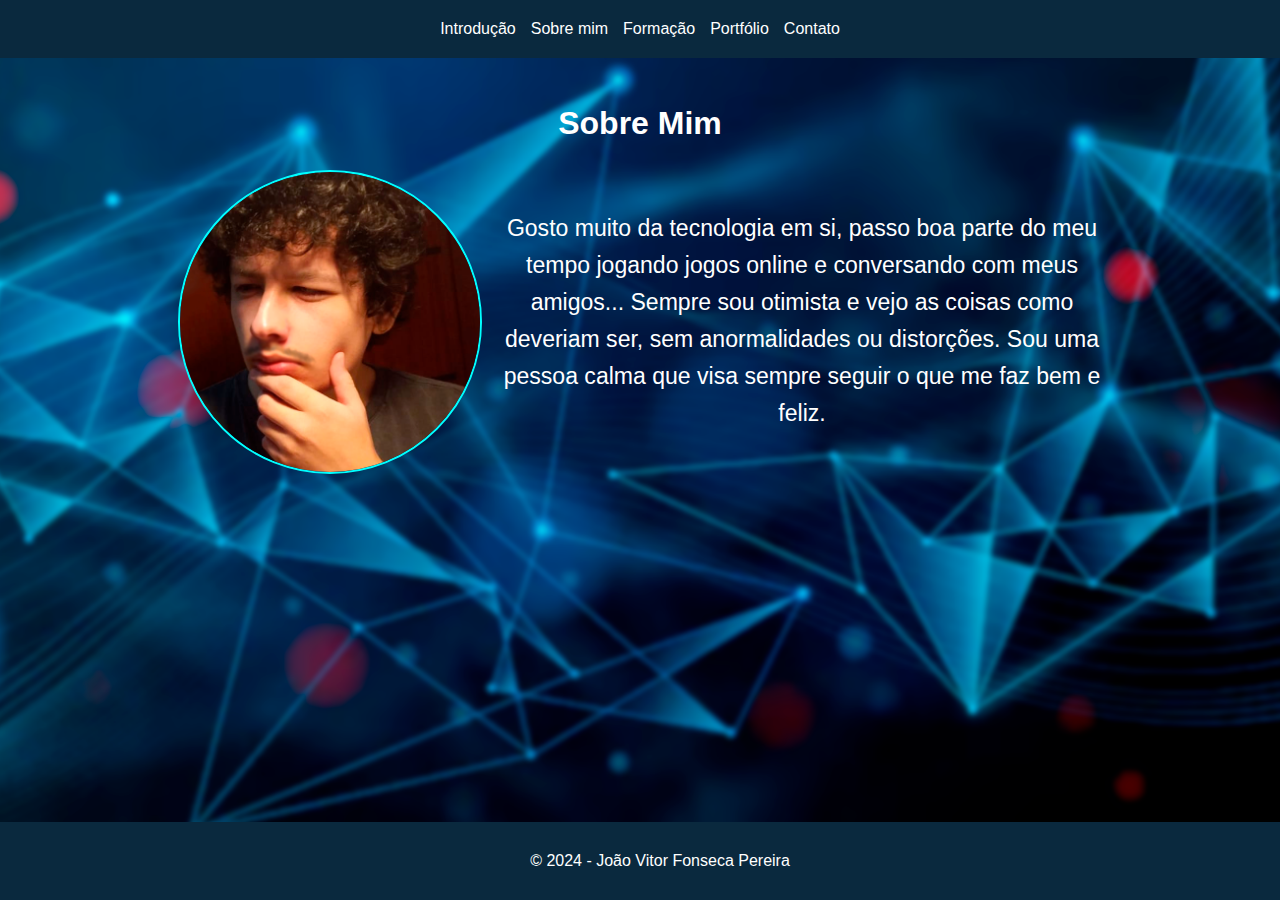
==== about.html @ fd2c1067 "v1" ====
<!DOCTYPE html>
<html lang="pt-BR">
<head>
    <meta charset="UTF-8">
    <meta name="viewport" content="width=device-width, initial-scale=1.0">
    <title>Sobre mim</title>
    <link rel="stylesheet" href="css/style.css">
</head>
<body>
    <header>
        <nav>
            <ul>
                <li><a href="index.html">Introdução</a></li>
                <li><a href="about.html">Sobre mim</a></li>
                <li><a href="education.html">Formação</a></li>
                <li><a href="portfolio.html">Portfólio</a></li>
                <li><a href="contact.html">Contato</a></li>
            </ul>
        </nav>
    </header>
    <main>
        <h1>Sobre Mim</h1>
        <div class="about-container">
            <img src="images/fotopessoal.png" alt="Foto Pessoal" class="foto-pessoal">
            <div class="about-text">
                <p>Gosto muito da tecnologia em si, passo boa parte do meu tempo jogando jogos online e conversando com meus amigos... Sempre sou otimista e vejo as coisas como deveriam ser, sem anormalidades ou distorções. Sou uma pessoa calma que visa sempre seguir o que me faz bem e feliz.</p>
            </div>
        </div>
    </main>
    <footer>
        <p>&copy; 2024 - João Vitor Fonseca Pereira</p>
    </footer>
</body>
</html>
---- css/style.css ----
/* Estilos gerais */
body {
    font-family: Arial, sans-serif;
    line-height: 1.6;
    margin: 0;
    padding: 0;
    display: flex;
    flex-direction: column;
    min-height: 100vh;
    background: url('../images/background.png') no-repeat center center fixed; /* Imagem de fundo */
    background-size: cover;
    color: #fff;
}

header {
    background: #0A293E;
    color: #fff;
    padding: 1rem 0;
    text-align: center;
}

nav ul {
    list-style: none;
    padding: 0;
    margin: 0;
    display: flex;
    justify-content: center;
    gap: 15px;
}

nav ul li {
    display: inline;
}

nav ul li a {
    color: #fff;
    text-decoration: none;
}

nav ul li a:hover {
    text-decoration: underline;
}

/* Estilos para o conteúdo */
main {
    flex: 1;
    padding: 20px;
    text-align: center;
}

main h1 {
    margin-top: 20px;
    font-size: 2em;
    text-align: center;
}

.foto-pessoal {
    width: 300px;
    height: 300px;
    object-fit: cover;
    border-radius: 50%;
    border: 2px solid #00FFFF;
    margin-bottom: 20px;
    display: inline-block;
    margin-right: 20px;
}

.about-container {
    display: flex;
    align-items: flex-start;
    justify-content: center;
    text-align: left;
}

.about-text {
    font-size: 1.2em;
    margin-top: 20px;
    max-width: 600px;
}

/* Estilos para o formulário de contato */
.form-contato {
    max-width: 600px;
    margin: 0 auto;
    text-align: left;
}

.form-contato label {
    display: block;
    margin-bottom: 10px;
    font-weight: bold;
}

.form-contato input,
.form-contato textarea {
    width: calc(100% - 20px);
    padding: 10px;
    margin-bottom: 20px;
    border: 1px solid #0A293E;
    border-radius: 5px;
    display: block;
    margin-left: auto;
    margin-right: auto;
}

.form-contato button {
    display: block;
    margin: 0 auto;
    padding: 10px 20px;
    background-color: #0A293E;
    color: white;
    border: none;
    border-radius: 5px;
    cursor: pointer;
    font-size: 1em;
}

.form-contato button:hover {
    background-color: #0056b3;
}

/* Estilos para o rodapé */
footer {
    background: #0A293E;
    color: #fff;
    text-align: center;
    padding: 10px 20px;
    position: fixed;
    width: 100%;
    bottom: 0;
}

main p {
    font-size: 1.2em;
    margin-top: 20px;
    text-align: center;
}

/* Estilos para imagens circulares na página inicial */
.images-container {
    display: flex;
    justify-content: center;
    gap: 20px;
    margin-top: 20px;
}

.images-container img.circular-image {
    width: 150px;
    height: 150px;
    border-radius: 50%;
    border: 2px solid #0A293E;
}
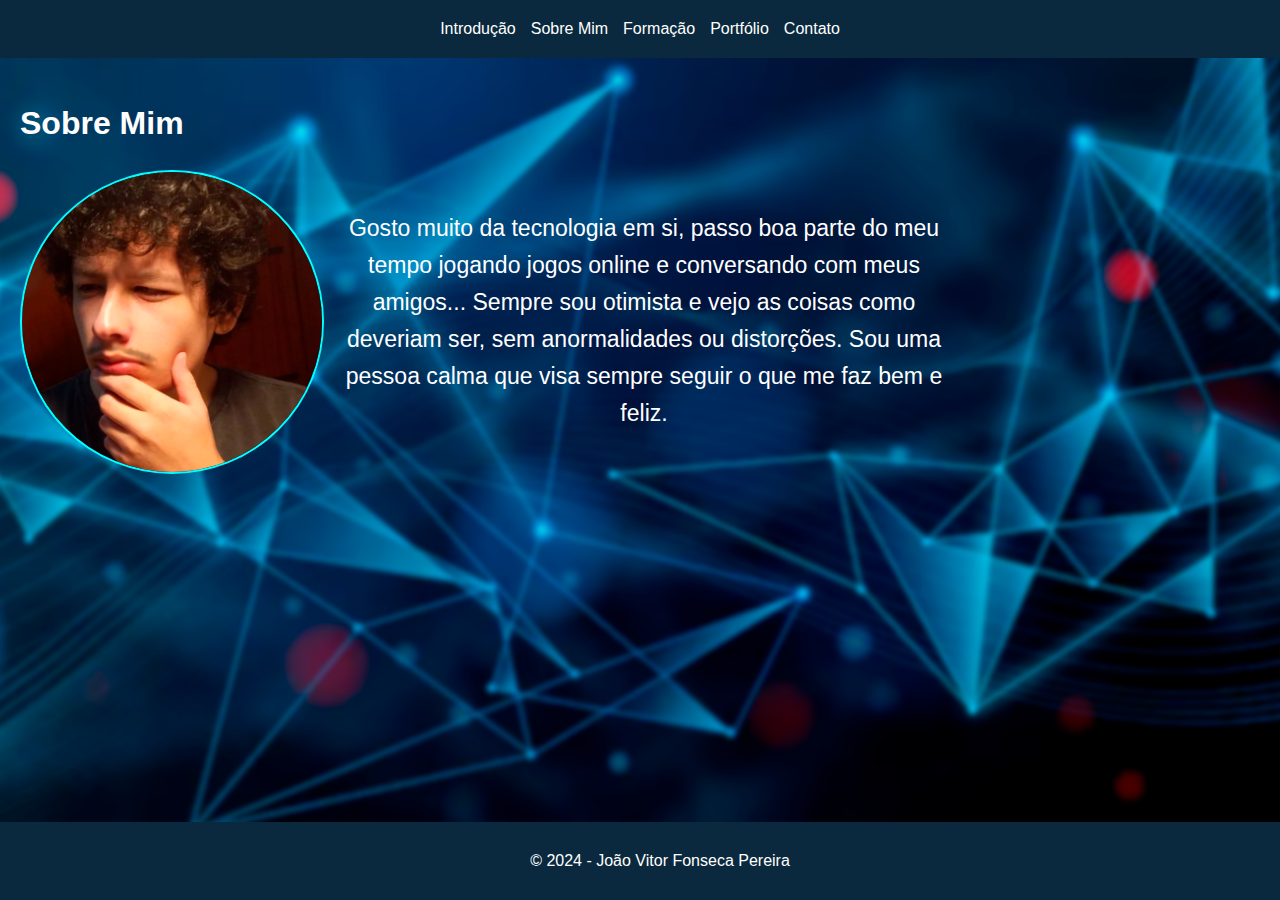
==== commit 34bf68eb: "v2" ====
--- a/about.html
+++ b/about.html
@@ -3,7 +3,7 @@
 <head>
     <meta charset="UTF-8">
     <meta name="viewport" content="width=device-width, initial-scale=1.0">
-    <title>Sobre mim</title>
+    <title>Sobre Mim</title>
     <link rel="stylesheet" href="css/style.css">
 </head>
 <body>
@@ -11,7 +11,7 @@
         <nav>
             <ul>
                 <li><a href="index.html">Introdução</a></li>
-                <li><a href="about.html">Sobre mim</a></li>
+                <li><a href="about.html">Sobre Mim</a></li>
                 <li><a href="education.html">Formação</a></li>
                 <li><a href="portfolio.html">Portfólio</a></li>
                 <li><a href="contact.html">Contato</a></li>
@@ -31,4 +31,4 @@
         <p>&copy; 2024 - João Vitor Fonseca Pereira</p>
     </footer>
 </body>
-</html>+</html>
--- a/css/style.css
+++ b/css/style.css
@@ -51,7 +51,7 @@
 main h1 {
     margin-top: 20px;
     font-size: 2em;
-    text-align: center;
+    text-align: left;
 }
 
 .foto-pessoal {
@@ -61,14 +61,14 @@
     border-radius: 50%;
     border: 2px solid #00FFFF;
     margin-bottom: 20px;
-    display: inline-block;
     margin-right: 20px;
+    float: left;
 }
 
 .about-container {
     display: flex;
     align-items: flex-start;
-    justify-content: center;
+    justify-content: flex-start;
     text-align: left;
 }
 
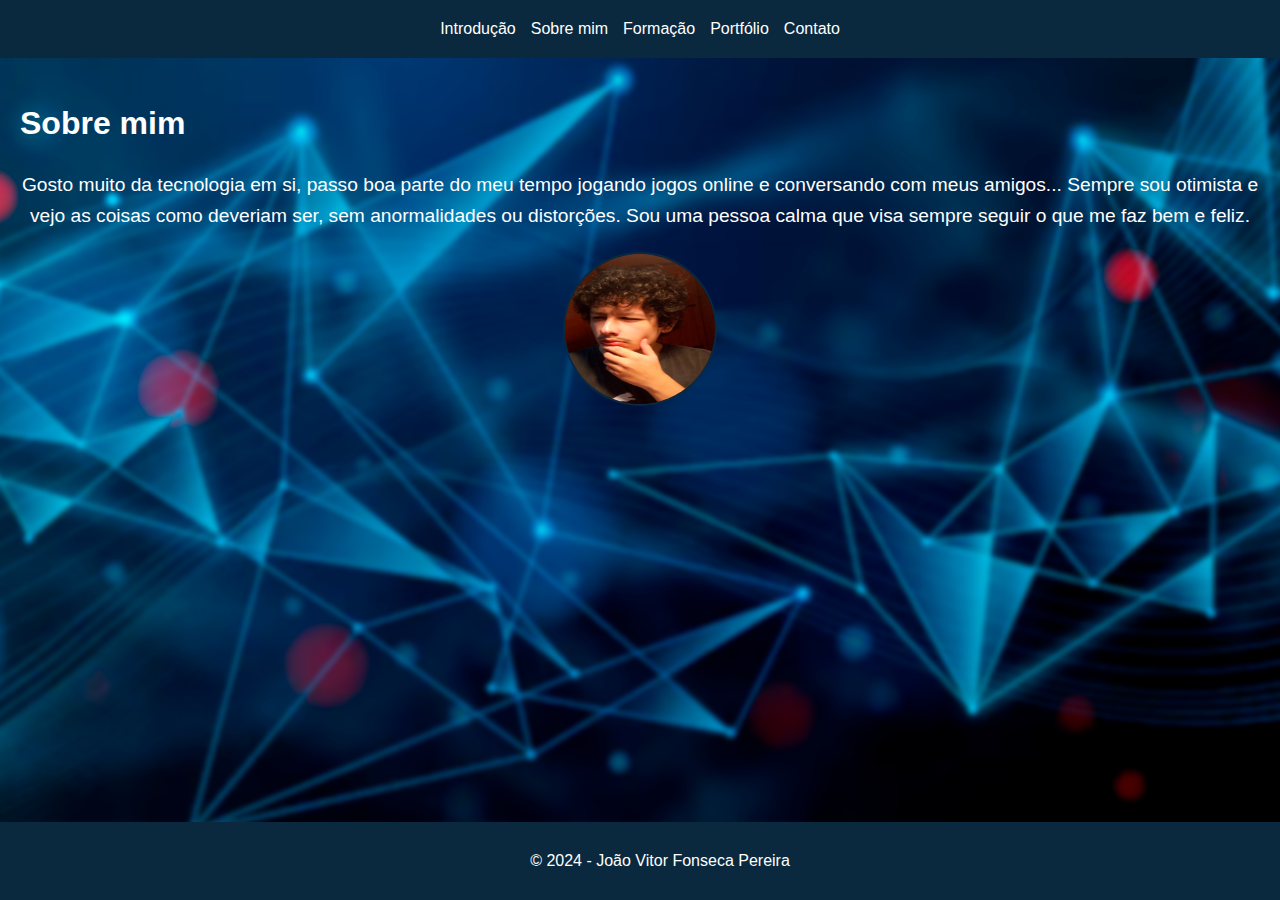
==== commit 167f5dfb: "v3" ====
--- a/about.html
+++ b/about.html
@@ -3,7 +3,7 @@
 <head>
     <meta charset="UTF-8">
     <meta name="viewport" content="width=device-width, initial-scale=1.0">
-    <title>Sobre Mim</title>
+    <title>Sobre mim</title>
     <link rel="stylesheet" href="css/style.css">
 </head>
 <body>
@@ -11,7 +11,7 @@
         <nav>
             <ul>
                 <li><a href="index.html">Introdução</a></li>
-                <li><a href="about.html">Sobre Mim</a></li>
+                <li><a href="about.html">Sobre mim</a></li>
                 <li><a href="education.html">Formação</a></li>
                 <li><a href="portfolio.html">Portfólio</a></li>
                 <li><a href="contact.html">Contato</a></li>
@@ -19,16 +19,14 @@
         </nav>
     </header>
     <main>
-        <h1>Sobre Mim</h1>
-        <div class="about-container">
-            <img src="images/fotopessoal.png" alt="Foto Pessoal" class="foto-pessoal">
-            <div class="about-text">
-                <p>Gosto muito da tecnologia em si, passo boa parte do meu tempo jogando jogos online e conversando com meus amigos... Sempre sou otimista e vejo as coisas como deveriam ser, sem anormalidades ou distorções. Sou uma pessoa calma que visa sempre seguir o que me faz bem e feliz.</p>
-            </div>
+        <h1>Sobre mim</h1>
+        <p>Gosto muito da tecnologia em si, passo boa parte do meu tempo jogando jogos online e conversando com meus amigos... Sempre sou otimista e vejo as coisas como deveriam ser, sem anormalidades ou distorções. Sou uma pessoa calma que visa sempre seguir o que me faz bem e feliz.</p>
+        <div class="images-container">
+            <img src="images/fotopessoal.png" alt="Imagem 4" class="circular-image">
         </div>
     </main>
     <footer>
         <p>&copy; 2024 - João Vitor Fonseca Pereira</p>
     </footer>
 </body>
-</html>
+</html>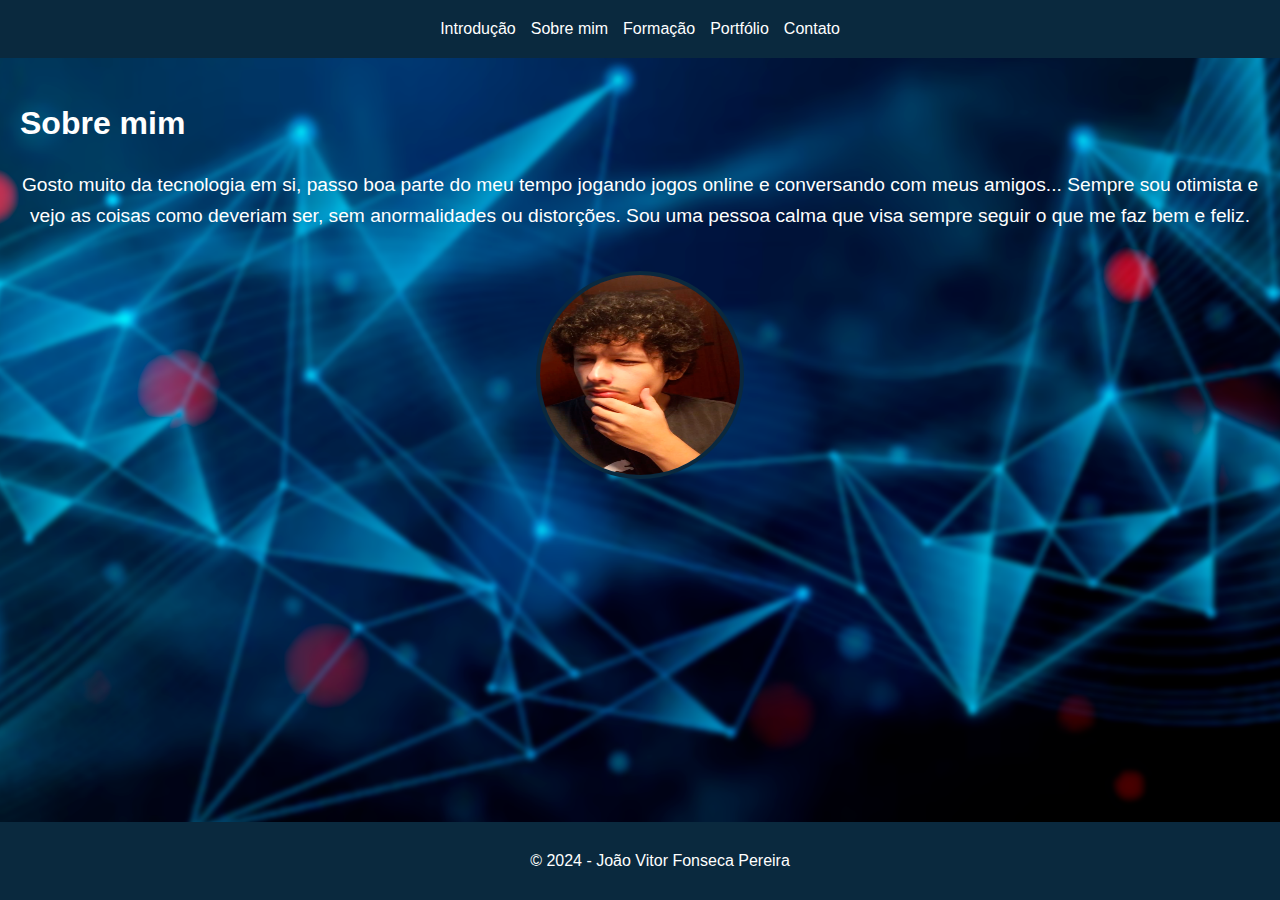
==== commit ba05c2b8: "v4" ====
--- a/about.html
+++ b/about.html
@@ -21,8 +21,8 @@
     <main>
         <h1>Sobre mim</h1>
         <p>Gosto muito da tecnologia em si, passo boa parte do meu tempo jogando jogos online e conversando com meus amigos... Sempre sou otimista e vejo as coisas como deveriam ser, sem anormalidades ou distorções. Sou uma pessoa calma que visa sempre seguir o que me faz bem e feliz.</p>
-        <div class="images-container">
-            <img src="images/fotopessoal.png" alt="Imagem 4" class="circular-image">
+        <div class="images-container2">
+            <img src="images/fotopessoal.png" alt="Imagem 4" class="circular-image2">
         </div>
     </main>
     <footer>
--- a/css/style.css
+++ b/css/style.css
@@ -148,5 +148,15 @@
     width: 150px;
     height: 150px;
     border-radius: 50%;
-    border: 2px solid #0A293E;
+    border: 4px solid #0A293E;
+    margin-top: 20px;
 }
+
+.images-container2 img.circular-image2 {
+    width: 200px;
+    height: 200px;
+    border-radius: 50%;
+    border: 4px solid #0A293E;
+    margin-top: 20px;
+}
+
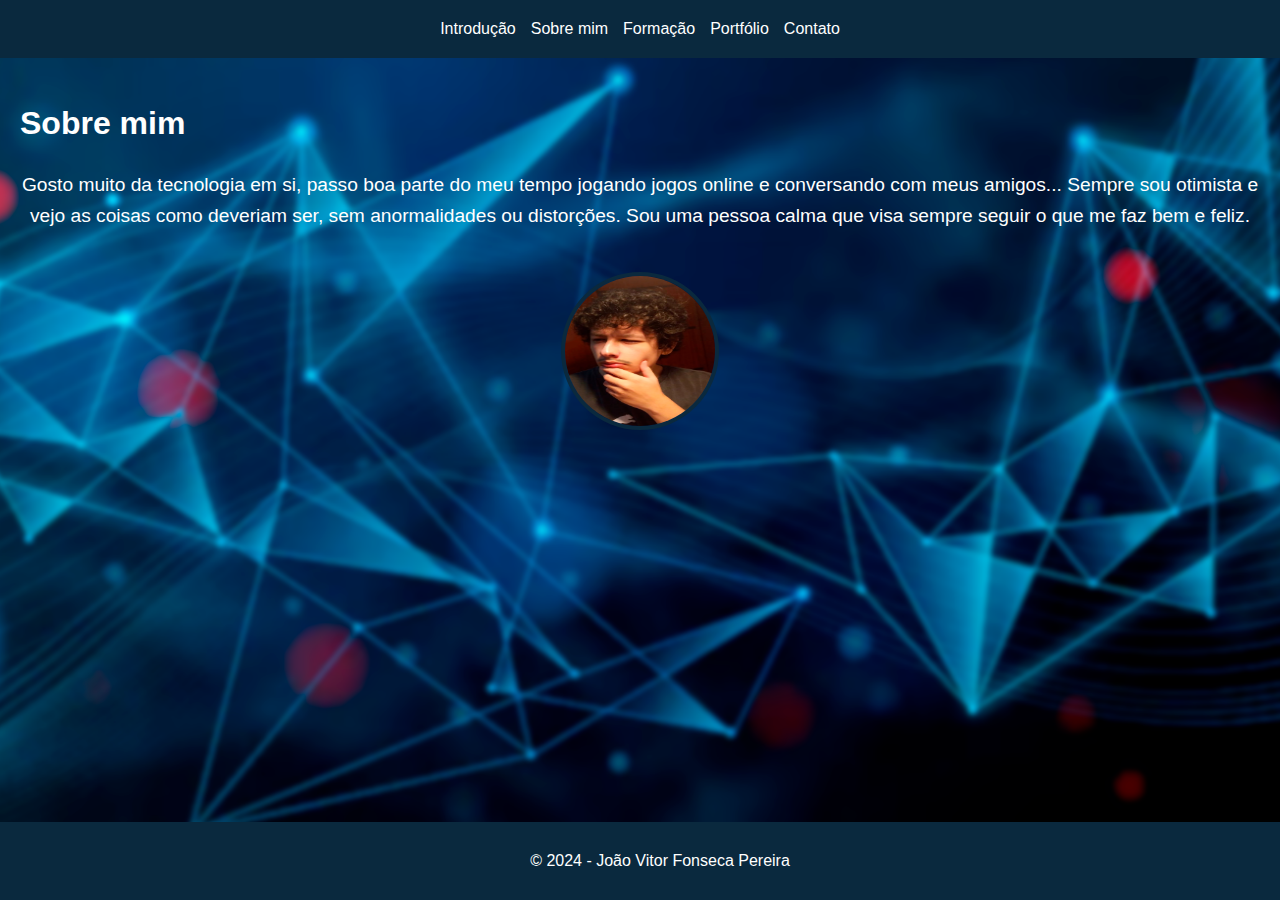
==== commit 0857c2b5: "v5" ====
--- a/about.html
+++ b/about.html
@@ -21,8 +21,8 @@
     <main>
         <h1>Sobre mim</h1>
         <p>Gosto muito da tecnologia em si, passo boa parte do meu tempo jogando jogos online e conversando com meus amigos... Sempre sou otimista e vejo as coisas como deveriam ser, sem anormalidades ou distorções. Sou uma pessoa calma que visa sempre seguir o que me faz bem e feliz.</p>
-        <div class="images-container2">
-            <img src="images/fotopessoal.png" alt="Imagem 4" class="circular-image2">
+        <div class="images-container">
+            <img src="images/fotopessoal.png" alt="Imagem 4" class="circular-image">
         </div>
     </main>
     <footer>
--- a/css/style.css
+++ b/css/style.css
@@ -150,13 +150,4 @@
     border-radius: 50%;
     border: 4px solid #0A293E;
     margin-top: 20px;
-}
-
-.images-container2 img.circular-image2 {
-    width: 200px;
-    height: 200px;
-    border-radius: 50%;
-    border: 4px solid #0A293E;
-    margin-top: 20px;
-}
-
+}